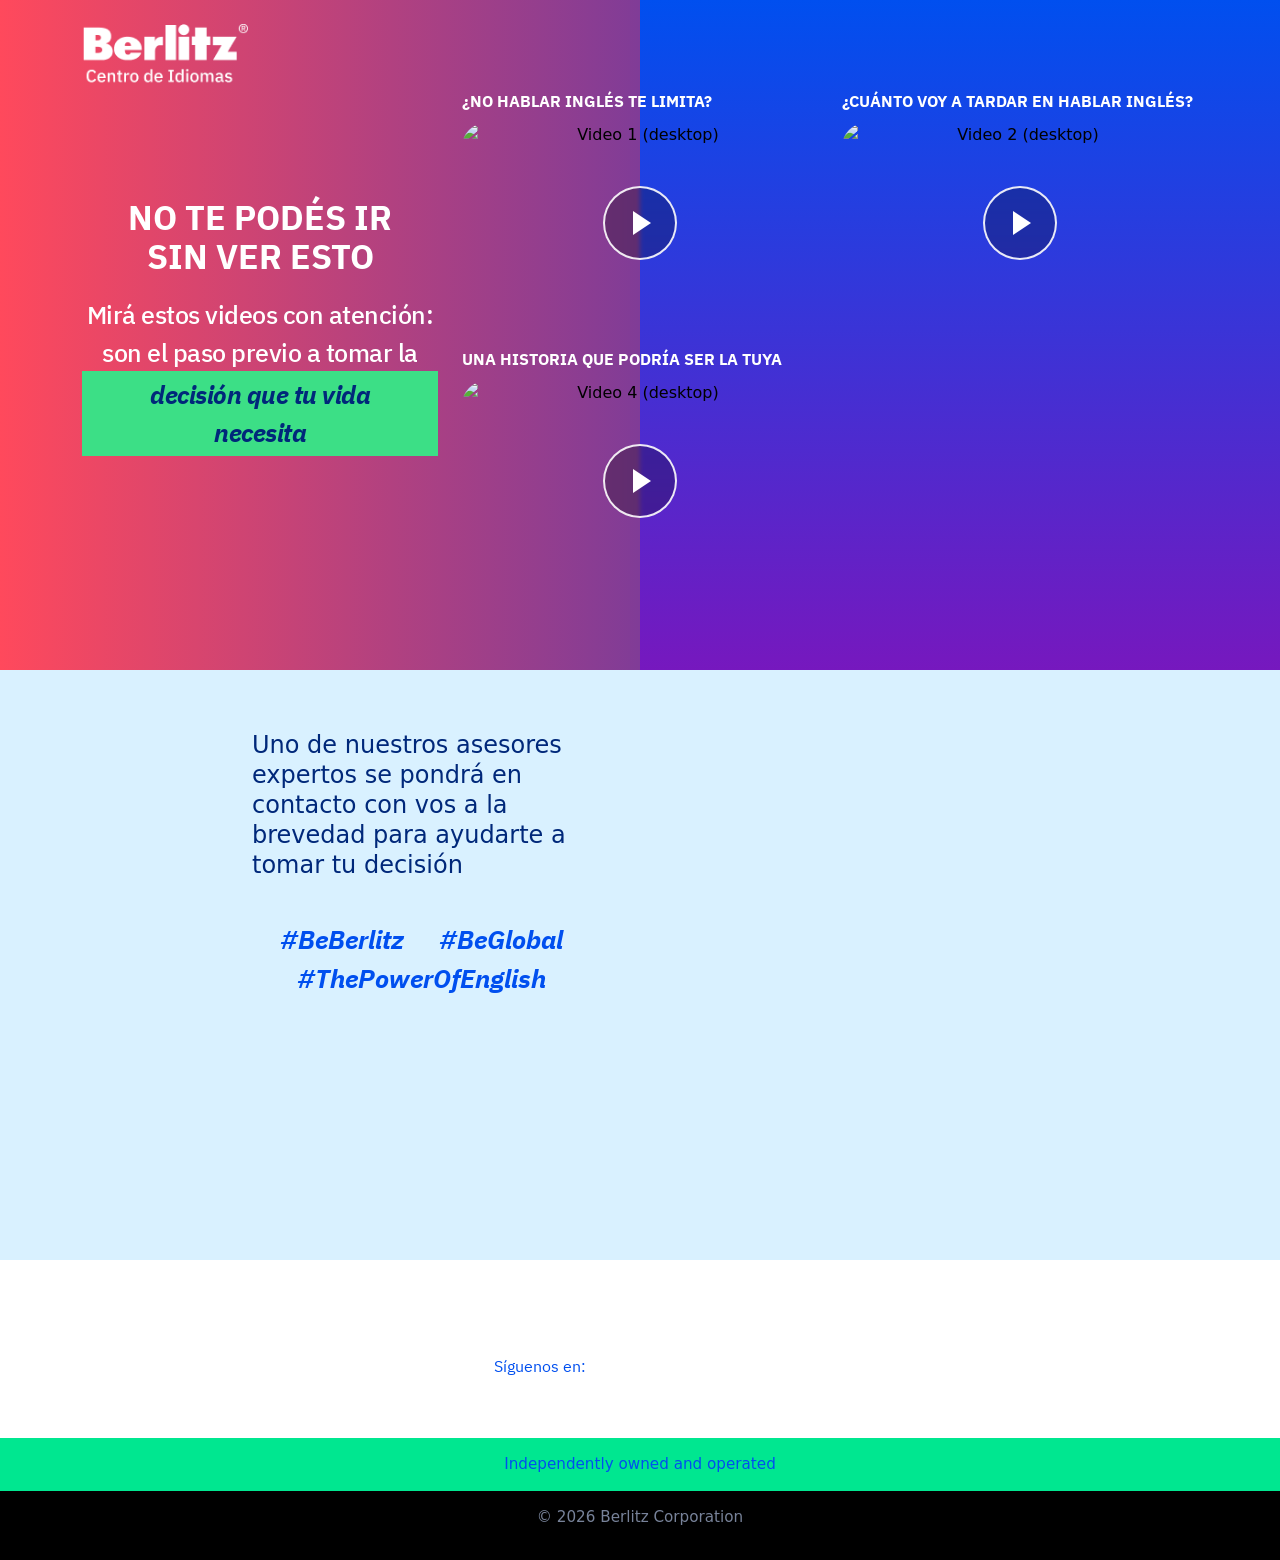
==== index.html @ 874c5ebd "Add files via upload" ====
<!doctype html>
<html lang="es">



<head>
    <meta charset="utf-8">
    <meta name="viewport" content="width=device-width, initial-scale=1">
    <title>Berlitz Uruguay - Gracias por tu interés</title>
    <link rel="icon" type="image/x-icon" href="assets/img/favicon-32x32.png">
    <link href="assets/css/bootstrap.min.css" rel="stylesheet">
    <link rel="stylesheet" href="assets/css/cmln-style.css?v=202601">
    <link rel="stylesheet" href="https://site-assets.fontawesome.com/releases/v6.5.1/css/all.css">

    <!-- slick -->
    <link rel="stylesheet" type="text/css" href="assets/slick/slick.min.css">
    <link rel="stylesheet" type="text/css" href="assets/slick/slick-theme.min.css">


<!-- Google Tag Manager -->
<script>(function(w,d,s,l,i){w[l]=w[l]||[];w[l].push({'gtm.start':
    new Date().getTime(),event:'gtm.js'});var f=d.getElementsByTagName(s)[0],
    j=d.createElement(s),dl=l!='dataLayer'?'&l='+l:'';j.async=true;j.src=
    'https://www.googletagmanager.com/gtm.js?id='+i+dl;f.parentNode.insertBefore(j,f);
    })(window,document,'script','dataLayer','GTM-PGFZW8S');</script>
    <!-- End Google Tag Manager -->



</head>

<body onload="loaded();">

    <!-- Google Tag Manager (noscript) -->
<noscript><iframe src="https://www.googletagmanager.com/ns.html?id=GTM-PGFZW8S"
    height="0" width="0" style="display:none;visibility:hidden"></iframe></noscript>
    <!-- End Google Tag Manager (noscript) -->

    <div class="t_header"></div>

    <!-- loader -->
    <div class="jm-loadingpage ">
        <table border="0">
            <tr>
                <td>
                    <img class="img-fluid" src="assets/img/berlitz-logo.png" loading="lazy">
                </td>
            </tr>
            <tr>
                <td><span class="loader"></span></td>
            </tr>
        </table>
    </div>
    <!-- end loader -->


    <!-- Para bordes redondeados en poligonos -->
    <svg style="visibility: hidden; position: absolute;" width="0" height="0" xmlns="http://www.w3.org/2000/svg"
        version="1.1">
        <defs>
            <filter id="round">
                <feGaussianBlur in="SourceGraphic" stdDeviation="5" result="blur" />
                <feColorMatrix in="blur" mode="matrix" values="1 0 0 0 0  0 1 0 0 0  0 0 1 0 0  0 0 0 19 -9"
                    result="goo" />
                <feComposite in="SourceGraphic" in2="goo" operator="atop" />
            </filter>
        </defs>
    </svg>



    <!-- header -->
    <div id="header_page" class="container-fluid header">
        <div class="container mt-4">
            <div class="row">
                <div class="col-4 col-md-2 logo">
                    <picture>
                        <!-- <source srcset="assets/img/logo.webp" type="image/webp"> -->
                        <source srcset="assets/img/berlitz-logo.png" type="image/png">
                        <img class="img-fluid" data-src="assets/img/berlitz-logo.png" loading="lazy">
                    </picture>
                </div>
                <div class="col-md-5 offset-md-3 call">

                    <!-- <a id="btn-menu-xs-abrir" class="btn-menu d-block d-lg-none"><i class="fa-solid fa-bars"></i>
                        <span>MENU</span>
                    </a> -->
                </div>
            </div>
        </div>
    </div>
    <!-- end header -->


    
    <!--Banner Principal-->
    <div class="seccion_banner">
        <div class="lazo_superior"><img src="https://9068661.fs1.hubspotusercontent-na1.net/hubfs/9068661/assets/img/Pe-grupales-typ-lazo-superior.png" alt=""></div>
        <div class="container">
            <div class="row">

                <div class="col-md-4">
                    <div class="left_side">
                        <div class="icono">
                            <img src="https://9068661.fs1.hubspotusercontent-na1.net/hubfs/9068661/assets/img/Pe-grupales-typ-icono.png" alt="">
                        </div>
                        <h1>
                            No te podés ir <br>
                            sin ver esto
                        </h1>
    
                        <p>

                            Mirá estos videos con atención:
                            son el paso previo a tomar la <span>decisión que tu vida necesita</span>
                        </p>
                    </div>
                </div>
                <div class="col-md-8">
                    <div class="lista_videos">
                        <div class="row g-4">

                            <!-- VIDEO 1 -->
                            <div class="col-md-6">
                                <div class="titulo_videos">¿NO HABLAR INGLÉS TE LIMITA?</div>

                                <div
                                    class="video js-yt-card"
                                    data-video-id-desktop="D8RkOo7_EDQ"
                                    data-video-id-mobile="D8RkOo7_EDQ"
                                >
                                    <!-- Desktop poster -->
                                    <button class="video_poster d-none d-md-block" type="button" aria-label="Play video 1 desktop">
                                        <img src="https://9068661.fs1.hubspotusercontent-na1.net/hubfs/9068661/JEN-01-WIDE.png" alt="Video 1 (desktop)" loading="lazy">
                                        <span class="video_play"></span>
                                    </button>

                                    <!-- Mobile poster -->
                                    <button class="video_poster d-block d-md-none" type="button" aria-label="Play video 1 mobile">
                                        <img src="https://9068661.fs1.hubspotusercontent-na1.net/hubfs/9068661/JEN-01-ST-mob.png" alt="Video 1 (mobile)" loading="lazy">
                                        <span class="video_play"></span>
                                    </button>
                                </div>
                            </div>

                            <!-- VIDEO 2 -->
                            <div class="col-md-6">
                                <div class="titulo_videos">¿CUÁNTO VOY A TARDAR EN HABLAR INGLÉS?</div>

                                <div
                                    class="video js-yt-card"
                                    data-video-id-desktop="YXdGXCyyDfk"
                                    data-video-id-mobile="YXdGXCyyDfk"
                                >
                                    <button class="video_poster d-none d-md-block" type="button" aria-label="Play video 2 desktop">
                                        <img src="https://9068661.fs1.hubspotusercontent-na1.net/hubfs/9068661/JEN-02-WIDE.png" alt="Video 2 (desktop)" loading="lazy">
                                        <span class="video_play"></span>
                                    </button>

                                    <button class="video_poster d-block d-md-none" type="button" aria-label="Play video 2 mobile">
                                        <img src="https://9068661.fs1.hubspotusercontent-na1.net/hubfs/9068661/JEN-02-ST-mob.png" alt="Video 2 (mobile)" loading="lazy">
                                        <span class="video_play"></span>
                                    </button>
                                </div>
                            </div>

                            <!-- VIDEO 3 -->
                           <!--  <div class="col-md-6">
                                <div class="titulo_videos">LOS NÚMEROS DE ÉXITO DE BERLITZ</div>

                                <div
                                    class="video js-yt-card"
                                    data-video-id-desktop="EB3y6hmTVUs"
                                    data-video-id-mobile="EB3y6hmTVUs"
                                >
                                    <button class="video_poster d-none d-md-block" type="button" aria-label="Play video 3 desktop">
                                        <img src="https://9068661.fs1.hubspotusercontent-na1.net/hubfs/9068661/JEN-03-WIDE.png" alt="Video 3 (desktop)" loading="lazy">
                                        <span class="video_play"></span>
                                    </button>

                                    <button class="video_poster d-block d-md-none" type="button" aria-label="Play video 3 mobile">
                                        <img src="https://9068661.fs1.hubspotusercontent-na1.net/hubfs/9068661/JEN-03-ST-mob.png" alt="Video 3 (mobile)" loading="lazy">
                                        <span class="video_play"></span>
                                    </button>
                                </div>
                            </div> -->

                            <!-- VIDEO 4 -->
                            <div class="col-md-6">
                                <div class="titulo_videos">UNA HISTORIA QUE PODRÍA SER LA TUYA</div>

                                <div
                                    class="video js-yt-card"
                                    data-video-id-desktop="snXgb_Tf114"
                                    data-video-id-mobile="snXgb_Tf114"
                                >
                                    <button class="video_poster d-none d-md-block" type="button" aria-label="Play video 4 desktop">
                                        <img src="https://9068661.fs1.hubspotusercontent-na1.net/hubfs/9068661/JEN-04-WIDE.png" alt="Video 4 (desktop)" loading="lazy">
                                        <span class="video_play"></span>
                                    </button>

                                    <button class="video_poster d-block d-md-none" type="button" aria-label="Play video 4 mobile">
                                        <img src="https://9068661.fs1.hubspotusercontent-na1.net/hubfs/9068661/JEN-04-ST-mob.png" alt="Video 4 (mobile)" loading="lazy">
                                        <span class="video_play"></span>
                                    </button>
                                </div>
                            </div>

                        </div>
                    </div>

                </div>
            </div>
        </div>
    </div>
    <!--Fin Principal-->



    <div class="seccion_beberlitz">
        <div class="lazo_left">
            <img src="https://9068661.fs1.hubspotusercontent-na1.net/hubfs/9068661/assets/img/Pe-grupales-typ-lazo-left.png" alt="">
        </div>
        <div class="lazo_right">
            <img src="https://9068661.fs1.hubspotusercontent-na1.net/hubfs/9068661/assets/img/Pe-grupales-typ-lazo-right.png" alt="">
        </div>
        <div class="container">
            <div class="row">
                <div class="col-6">
                    <div class="left_side">
                        <p>
                            Uno de nuestros asesores expertos se pondrá en contacto con vos a la brevedad para ayudarte a tomar tu decisión
                        </p>
        
                        <div class="hashtags">
                            <span>
                                #BeBerlitz 
                            </span>
        
                            <span>
                                #BeGlobal
                            </span>

                            <span>
                                #ThePowerOfEnglish
                            </span>
                        </div>
        
                        
                    </div>

                </div>
                <div class="col-6">
                    <div class="persona">
                        <img src="https://9068661.fs1.hubspotusercontent-na1.net/hubfs/9068661/assets/img/Pe-grupales-typ-persona.png" alt="">
                    </div>
                </div>

                <div class="col-md-6">
                    <div class="btn">
                        <a href="https://www.berlitz.com/es-uy">
                        <img src="https://9068661.fs1.hubspotusercontent-na1.net/hubfs/9068661/assets/img/btn-visita-web.png" alt="">
                        </a>
                    </div>
                </div>
            </div>
        </div>
    </div>





    


    <!-- REDES -->
    <div class="container redes">
        <div class="row">
            <div class="col-12">
                <div class="d-block">
                    <ul>
                        <li class="d-inline d-sm-none">Síguenos en:</li>
                    </ul>
                </div>
                <ul>
                    <li class="siguenos d-none d-sm-inline">Síguenos en:</li>
                    <li><a href="https://www.facebook.com/berlitzuruguay" target="_blank"><i class="fa-brands fa-facebook c-cmln"></i></a></li>
                    <li><a href="https://www.instagram.com/berlitzuruguay" target="_blank"><i class="fa-brands fa-instagram c-cmln"></i></a></li>
                    <li><a href="https://www.tiktok.com/@berlitz.idiomas" target="_blank"><i class="fa-brands fa-tiktok c-cmln"></i></a></li>
                    <li><a href="https://www.youtube.com/@berlitzuruguay" target="_blank"><i class="fa-brands fa-youtube c-cmln"></i></a></li>
                    <li><a href="https://www.linkedin.com/company/berlitz-uruguay" target="_blank"><i class="fa-brands fa-linkedin c-cmln"></i></a></li>
                </ul>
            </div>
        </div>
    </div>
    <!-- END REDES -->



<!--end footer -->
    <div class="container-fluid footer2 mt-4">
        <div class="container text-center">
            <p>Independently owned and operated</p>
        </div>
    </div>

    <div class="container-fluid footer">
        <div class="container text-center">
            <p>© 2026 Berlitz Corporation</p>
        </div>
    </div>
    <!--end footer -->





    <!-- wsp -->
    <div id="btn_nosotros" class="c-wsp2 btn_contacto d-none">
        <i class="fa-regular fa-message-captions"></i>
    </div>

    <!-- <a href="https://api.whatsapp.com/send?phone=51936636289&text=Estoy%20interesado%20en%20el%20proyecto%20de%20Brasil"
        target="_blank" class="c-wsp pulse">
        <i class="fa-brands fa-whatsapp"></i>
    </a> -->


    <a href="javascript:click_section('t_header')" class="c-subir"><i class="fa fa-angle-up"></i></a>


    <!-- <div class="c-wsp pulse" data-bs-toggle="modal" data-bs-target="#mdl_wsp">
        <i class="fa-brands fa-whatsapp"></i>
    </div> -->


    <script src="https://cdn.jsdelivr.net/npm/bootstrap@5.2.2/dist/js/bootstrap.bundle.min.js"
        integrity="sha384-OERcA2EqjJCMA+/3y+gxIOqMEjwtxJY7qPCqsdltbNJuaOe923+mo//f6V8Qbsw3"
        crossorigin="anonymous"></script>

    <script src="assets/js/jquery.min.js" type="text/javascript" charset="utf-8"></script>
    <!-- <script src="https://code.jquery.com/jquery-3.6.4.min.js"></script> -->

    <!-- Slick-->
    <!-- <script src="js/jquery.min.js" type="text/javascript" charset="utf-8"></script> -->
    <script src="assets/slick/slick.js" type="text/javascript" charset="utf-8"></script>


    <script src="assets/js/propper.min.js"></script>
    <!-- <script src="assets/js/bootstrap.min.js"></script> -->
    <!--to view items on reach-->
    <script src="assets/js/jquery.appear.min.js"></script>
    <!--Owl Slider-->
    <script src="assets/js/owl.carousel.min.js"></script>
    <!--number counters-->
    <!-- <script src="assets/js/jquery-countTo.min.js"></script> -->
    <!--Parallax Background-->
    <script src="assets/js/parallaxie.min.js"></script>
    <!--Cubefolio Gallery-->
    <script src="assets/js/jquery.cubeportfolio.min.js"></script>
    <!--Fancybox js-->
    <script src="assets/js/jquery.fancybox.min.js"></script>
    <!--tooltip js-->
    <script src="assets/js/tooltipster.min.js"></script>
    <!--wow js-->
    <!-- <script src="assets/js/wow.min.js"></script> -->

    
    <!--custom functions and script-->
    <script src="assets/js/functions.js"></script>
    <script src="assets/js/cmln.js?v=202601"></script>


    <script src="assets/js/cmln_2.js"></script>
    <script src="assets/js/video-responsive.js"></script>


   

</body>

</html>
---- assets/css/cmln-style.css ----
@charset "UTF-8";
/*requeridas*/
@font-face {
  font-family: 'FontAwesome';
  src: url(../fonts/fontawesome-webfont.woff2);
  font-display: swap; }
/*Adicionales*/
@font-face {
  font-family: 'LATO-REGULAR';
  src: url(../fonts/LATO-REGULAR.TTF);
  font-display: swap; }
@font-face {
  font-family: 'OpenSans-Regular';
  src: url(../fonts/OpenSans-Regular.ttf); }
@font-face {
  font-family: 'OpenSans-Semibold';
  src: url(../fonts/OpenSans-Semibold.ttf); }
@font-face {
  font-family: 'OpenSans-Light';
  src: url(../fonts/OpenSans-Light.ttf); }
@font-face {
  font-family: 'OpenSans-Bold';
  src: url(../fonts/OpenSans-Bold.ttf); }
@font-face {
  font-family: 'IBMPlexSans-Medium';
  src: url(../fonts/IBMPlexSans-Medium.ttf); }
@font-face {
  font-family: 'IBMPlexSans-BoldItalic';
  src: url(../fonts/IBMPlexSans-BoldItalic.ttf); }
@font-face {
  font-family: 'IBMPlexSans-Regular';
  src: url(../fonts/IBMPlexSans-Regular.ttf); }
@font-face {
  font-family: 'IBMPlexSans-Bold';
  src: url(../fonts/IBMPlexSans-Bold.ttf); }
@font-face {
  font-family: 'IBMPlexSans-MediumItalic';
  src: url(../fonts/IBMPlexSans-MediumItalic.ttf); }
@font-face {
  font-family: 'IBMPlexSans-SemiBold';
  src: url(../fonts/IBMPlexSans-SemiBold.ttf); }
@font-face {
  font-family: 'IBMPlexSans-SemiBoldItalic';
  src: url(../fonts/IBMPlexSans-SemiBoldItalic.ttf); }
@font-face {
  font-family: 'IBMPlexSans-Light';
  src: url(../fonts/IBMPlexSans-Light.ttf); }
/*COLORES*/
/*LOADER*/
.jm-loadingpage {
  position: fixed;
  left: 0px;
  top: 0px;
  width: 100%;
  height: 100%;
  z-index: 999999999;
  background-color: #004FEF;
  display: flex;
  justify-content: center;
  align-items: center;
  padding-left: 50px;
  padding-right: 50px; }
  .jm-loadingpage table {
    text-align: center; }

.loader {
  width: 16px;
  height: 16px;
  border-radius: 50%;
  display: block !important;
  margin: 15px auto;
  position: relative;
  background: #FFF;
  box-shadow: -24px 0 #FFF, 24px 0 #FFF;
  box-sizing: border-box;
  animation: shadowPulse 2s linear infinite; }

@keyframes shadowPulse {
  33% {
    background: #FFF;
    box-shadow: -24px 0 #004FEF, 24px 0 #FFF; }
  66% {
    background: #004FEF;
    box-shadow: -24px 0 #FFF, 24px 0 #FFF; }
  100% {
    background: #FFF;
    box-shadow: -24px 0 #FFF, 24px 0 #004FEF; } }
/*Fuentes principales*/
p {
  color: #778299;
  font-size: .95rem; }
  p span {
    font-family: 'IBMPlexSans-SemiBoldItalic'; }

/*SLICK*/
.slick-next:before,
.slick-prev:before {
  color: #004FEF !important; }

/*REGRESAR ARRIBA*/
.back-top {
  position: fixed;
  bottom: 30px;
  right: 30px;
  width: 40px;
  height: 40px;
  background-color: #004FEF;
  display: flex;
  justify-content: center;
  align-items: center;
  text-decoration: none;
  border-radius: 50%;
  color: #000;
  transition: 0.3s;
  scale: 0;
  -webkit-box-shadow: 0px 0px 8px 0px rgba(0, 0, 0, 0.32);
  -moz-box-shadow: 0px 0px 8px 0px rgba(0, 0, 0, 0.32);
  box-shadow: 0px 0px 8px 0px rgba(0, 0, 0, 0.32); }
  .back-top.back-top-visible {
    scale: 1; }
  .back-top:hover {
    color: #FFF; }
  .back-top.force-active-off {
    scale: 0 !important; }

/*BLOCK SOCIAL*/
.block-social {
  background-color: #00E790;
  position: fixed;
  padding: 10px 20px 15px;
  bottom: 180px;
  border-radius: 7px 0px 0px 7px;
  right: -200px;
  transition: 0.3s;
  text-align: center; }
  .block-social ul {
    display: inline-flex;
    list-style: none;
    padding-left: 10px;
    margin-bottom: 0; }
    .block-social ul li {
      margin-right: 10px; }
  .block-social p {
    margin-bottom: 5px;
    font-size: .9rem; }
  .block-social.c-visible {
    right: 0px; }
  .block-social.force-active-off {
    right: -200px !important; }

/*WSP*/
.c-wsp {
  position: fixed;
  bottom: 20px;
  right: 20px;
  width: 40px;
  height: 40px;
  background-color: #00D900;
  display: flex;
  justify-content: center;
  align-items: center;
  text-decoration: none;
  border-radius: 50%;
  color: #000;
  transition: 0.3s;
  font-size: 1.5rem;
  -webkit-box-shadow: 0px 0px 8px 0px rgba(0, 0, 0, 0.32);
  -moz-box-shadow: 0px 0px 8px 0px rgba(0, 0, 0, 0.32);
  box-shadow: 0px 0px 8px 0px rgba(0, 0, 0, 0.32);
  scale: 0;
  scale: 0 !important; }
  .c-wsp.c-visible {
    scale: 1; }
  .c-wsp:hover {
    cursor: pointer; }
  .c-wsp.force-active-off {
    scale: 0 !important; }

.c-wsp2 {
  position: fixed;
  bottom: 80px;
  right: 20px;
  width: 40px;
  height: 40px;
  background-color: #004FEF;
  display: flex;
  justify-content: center;
  align-items: center;
  text-decoration: none;
  border-radius: 50%;
  color: #fff;
  transition: 0.3s;
  font-size: 1.5rem;
  -webkit-box-shadow: 0px 0px 8px 0px rgba(0, 0, 0, 0.32);
  -moz-box-shadow: 0px 0px 8px 0px rgba(0, 0, 0, 0.32);
  box-shadow: 0px 0px 8px 0px rgba(0, 0, 0, 0.32);
  scale: 1;
  width: 55px;
  height: 55px;
  scale: 0 !important; }
  .c-wsp2.c-visible {
    scale: 1; }
  .c-wsp2:hover {
    cursor: pointer; }
  .c-wsp2.force-active-off {
    scale: 0 !important; }

.c-wsp-container {
  position: fixed;
  bottom: -550px;
  right: 30px;
  width: 300px;
  -webkit-box-shadow: 0px 0px 5px 0px rgba(0, 0, 0, 0.3);
  -moz-box-shadow: 0px 0px 5px 0px rgba(0, 0, 0, 0.3);
  box-shadow: 0px 0px 5px 0px rgba(0, 0, 0, 0.3);
  z-index: 999999;
  transition: 0.5s; }
  .c-wsp-container.active {
    bottom: 0px; }
  .c-wsp-container .c-head {
    background-color: #075E54;
    padding: 10px 25px;
    border-radius: 5px 5px 0px 0px; }
    .c-wsp-container .c-head .close {
      position: absolute;
      right: 8px;
      width: 25px;
      height: 25;
      color: #FFF;
      cursor: pointer;
      margin-top: -25px; }
  .c-wsp-container .c-body {
    background-color: #FFF;
    padding: 25px 25px 5px 25px; }
    .c-wsp-container .c-body h3 {
      color: #515151;
      font-size: 1.1rem;
      font-family: 'Poppins-Medium'; }
    .c-wsp-container .c-body p {
      color: #515151;
      font-size: .8rem; }
    .c-wsp-container .c-body label {
      font-family: 'Poppins-Medium';
      color: #515151;
      font-size: .8rem;
      margin-bottom: 0; }
    .c-wsp-container .c-body .form-control,
    .c-wsp-container .c-body .form-select {
      padding-left: 0px;
      font-size: .8rem;
      border: 0px;
      border-radius: 0px;
      border-bottom: 1px solid #DFDFDF;
      transition: 0.3s; }
      .c-wsp-container .c-body .form-control:focus,
      .c-wsp-container .c-body .form-select:focus {
        outline: none !important;
        outline-width: 0 !important;
        box-shadow: none;
        -moz-box-shadow: none;
        -webkit-box-shadow: none;
        border-bottom: 1px solid #53D6BD !important; }
    .c-wsp-container .c-body .btn.submit {
      display: block;
      width: 100%;
      background-color: #4CCA5A;
      border: 0px;
      font-family: 'Poppins-Medium'; }

.back-top {
  display: none; }

/*END WSP*/
/*LOADING*/
.lds-ring {
  display: inline-block;
  position: relative;
  width: 25px;
  height: 25px; }

.lds-ring div {
  box-sizing: border-box;
  display: block;
  position: absolute;
  width: 25px;
  height: 25px;
  margin: 3px;
  border: 3px solid #fff;
  border-radius: 50%;
  animation: lds-ring 1.2s cubic-bezier(0.5, 0, 0.5, 1) infinite;
  border-color: #fff transparent transparent transparent; }

.lds-ring div:nth-child(1) {
  animation-delay: -0.45s; }

.lds-ring div:nth-child(2) {
  animation-delay: -0.3s; }

.lds-ring div:nth-child(3) {
  animation-delay: -0.15s; }

@keyframes lds-ring {
  0% {
    transform: rotate(0deg); }
  100% {
    transform: rotate(360deg); } }
/* BTN FIXED*/
.btn-fixed-call {
  position: fixed;
  bottom: 20px;
  right: 0px;
  z-index: 999; }
  .btn-fixed-call a {
    background: #FFF;
    display: block;
    padding: 5px;
    border-radius: 50px 0px 0px 50px;
    -webkit-box-shadow: -4px 6px 8px -4px rgba(0, 0, 0, 0.61);
    -moz-box-shadow: -4px 6px 8px -4px rgba(0, 0, 0, 0.61);
    box-shadow: -4px 6px 8px -4px rgba(0, 0, 0, 0.61);
    text-decoration: none;
    display: flex;
    transition: 0.3s; }
    .btn-fixed-call a .img {
      float: left;
      position: relative;
      width: 50px;
      height: 48px; }
      .btn-fixed-call a .img img {
        max-width: 25px; }
      .btn-fixed-call a .img .off {
        position: absolute;
        border: 2px solid #004FEF;
        padding: 2px;
        border-radius: 50%;
        transition: 0.3s;
        animation: c_keyframe__btn_fixed_2 2s;
        -webkit-animation: c_keyframe__btn_fixed_2 2s;
        -moz-animation: c_keyframe__btn_fixed_2 2s;
        animation-iteration-count: infinite;
        -webkit-animation-iteration-count: infinite;
        -moz-animation-iteration-count: infinite; }
        .btn-fixed-call a .img .off .cont-off {
          width: 40px;
          height: 40px;
          background-color: #004FEF;
          border-radius: 50%;
          display: flex;
          justify-content: center;
          align-items: center; }
      .btn-fixed-call a .img .on {
        position: absolute;
        border: 2px solid #fff;
        padding: 2px;
        border-radius: 50%;
        transition: 0.3s;
        opacity: 0;
        animation: c_keyframe__btn_fixed 2s;
        -webkit-animation: c_keyframe__btn_fixed 2s;
        -moz-animation: c_keyframe__btn_fixed 2s;
        animation-iteration-count: infinite;
        -webkit-animation-iteration-count: infinite;
        -moz-animation-iteration-count: infinite; }
        .btn-fixed-call a .img .on .cont-on {
          width: 40px;
          height: 40px;
          background-color: #fff;
          border-radius: 50%;
          display: flex;
          justify-content: center;
          align-items: center; }
    .btn-fixed-call a .txt {
      float: left;
      padding: 4px 7px;
      line-height: 20px;
      color: #004FEF;
      font-family: 'IBMPlexSans-SemiBold';
      font-size: .9rem; }
      .btn-fixed-call a .txt span {
        font-family: 'IBMPlexSans-BoldItalic';
        display: block;
        font-size: 1.2rem;
        margin-top: -2px; }
  .btn-fixed-call:hover a, .btn-fixed-call.active a {
    background-color: #FF495C; }
    .btn-fixed-call:hover a .txt, .btn-fixed-call.active a .txt {
      color: #FFF; }
    .btn-fixed-call:hover a .img .off, .btn-fixed-call.active a .img .off {
      opacity: 0; }
    .btn-fixed-call:hover a .img .on, .btn-fixed-call.active a .img .on {
      opacity: 1; }

@keyframes c_keyframe__btn_fixed {
  0% {
    border: 2px solid #FF495C; }
  5% {
    border: 2px solid #00E790; }
  10% {
    border: 2px solid #FF495C; }
  15% {
    border: 2px solid #00E790; }
  20% {
    border: 2px solid #FF495C; }
  100% {
    border: 2px solid #FF495C; } }
@keyframes c_keyframe__btn_fixed_2 {
  0% {
    border: 2px solid #004FEF; }
  5% {
    border: 2px solid #00E790; }
  10% {
    border: 2px solid #004FEF; }
  15% {
    border: 2px solid #00E790; }
  20% {
    border: 2px solid #004FEF; }
  100% {
    border: 2px solid #004FEF; } }
@keyframes c_keyframe__btn_fixed_txt {
  0% {
    color: #004FEF; }
  50% {
    color: #00E790; }
  100% {
    color: #004FEF; } }
@keyframes c_keyframe_xs {
  0% {
    background-color: #643BA3; }
  90% {
    background-color: #643BA3; }
  100% {
    background-color: #FF495C; } }
.c-subir {
  position: fixed;
  bottom: 90px;
  right: 25px;
  z-index: 9999;
  width: 40px;
  height: 40px;
  background-color: #FFF;
  border-radius: 50%;
  display: flex;
  justify-content: center;
  align-items: center;
  text-decoration: none;
  color: #004FEF;
  -webkit-box-shadow: -4px 6px 8px -4px rgba(0, 0, 0, 0.61);
  -moz-box-shadow: -4px 6px 8px -4px rgba(0, 0, 0, 0.61);
  box-shadow: -4px 6px 8px -4px rgba(0, 0, 0, 0.61);
  border: 1px solid #88AFFF;
  scale: 0;
  transition: 0.3s; }
  .c-subir.active {
    scale: 1; }

.c-msj {
  position: fixed;
  bottom: 35px;
  right: 25px;
  z-index: 9998;
  width: 40px;
  height: 40px;
  background-color: #004FEF;
  border-radius: 50%;
  display: flex;
  justify-content: center;
  align-items: center;
  text-decoration: none;
  color: #004FEF;
  border: 1px solid #004FEF;
  scale: 0;
  transition: 0.3s;
  color: #FFF;
  animation: pulse_ani 2s infinite;
  border: 1px solid #1D66F9; }
  .c-msj.active {
    scale: 1; }
  .c-msj:hover {
    background-color: #00E790;
    color: #000;
    border: 1px solid #00E790; }

/* Extra small devices (phones, 600px and down) */
@media only screen and (max-width: 600px) {
  .c-subir {
    bottom: 70px;
    right: 10px; }

  .c-wsp {
    width: 55px;
    height: 55px; }

  .c-wsp2,
  .c-wsp {
    scale: 1 !important; }

  body {
    margin-bottom: 40px; }

  .btn-fixed-call {
    width: 100%;
    bottom: 0px;
    -webkit-box-shadow: -1px -1px 10px 0px rgba(0, 0, 0, 0.48);
    -moz-box-shadow: -1px -1px 10px 0px rgba(0, 0, 0, 0.48);
    box-shadow: -1px -1px 10px 0px rgba(0, 0, 0, 0.48);
    text-transform: uppercase; }
    .btn-fixed-call .img {
      display: none; }
    .btn-fixed-call .txt {
      width: 100%;
      font-size: .9rem !important;
      padding-left: 0px !important;
      padding-right: 3px !important;
      text-align: center; }
      .btn-fixed-call .txt span {
        font-size: .9rem !important;
        display: contents !important;
        font-family: 'IBMPlexSans-SemiBold' !important; }
    .btn-fixed-call a {
      padding: 10px 10px 15px 10px;
      border-radius: 0px; }
    .btn-fixed-call a {
      background-color: #FFF !important; }
      .btn-fixed-call a .txt {
        background-color: #FF495C !important;
        border-radius: 50px;
        padding-top: 10px;
        padding-bottom: 10px; }
        .btn-fixed-call a .txt picture {
          background-color: #FFF;
          padding: 5px;
          border-radius: 50%;
          float: right;
          margin-right: 10px;
          position: absolute;
          right: 7px;
          margin-top: -6px; }
          .btn-fixed-call a .txt picture img {
            width: 20px;
            height: 20px; } }
/* Small devices (portrait tablets and large phones, 600px and up) */
/* Medium devices (landscape tablets, 768px and up) */
/* Large devices (laptops/desktops, 992px and up) */
/* Extra large devices (large laptops and desktops, 1200px and up) */
.titulo-1 {
  font-family: 'IBMPlexSans-SemiBold';
  color: #004FEF; }
  .titulo-1 span {
    font-family: 'IBMPlexSans-SemiBoldItalic'; }

.subtitulo-1 {
  font-family: 'IBMPlexSans-Regular';
  color: #000;
  font-size: 1.2rem; }

.titulo-2 {
  font-family: 'TTFirsNeue-Regular';
  font-size: 2rem !important;
  margin-bottom: 20px;
  color: #fff; }
  .titulo-2 span {
    color: #004FEF; }
  .titulo-2 sup {
    font-size: .9rem; }

.btn-1 {
  text-decoration: none;
  background-color: #FF495C;
  color: #FFF;
  font-family: 'IBMPlexSans-Regular';
  text-transform: uppercase;
  font-size: 1rem;
  transition: 0.3s !important;
  padding: 13px 17px;
  -webkit-box-shadow: 2px 4px 8px -4px rgba(0, 0, 0, 0.48);
  -moz-box-shadow: 2px 4px 8px -4px rgba(0, 0, 0, 0.48);
  box-shadow: 2px 4px 8px -4px rgba(0, 0, 0, 0.48);
  border-radius: 7px; }
  .btn-1 span {
    font-family: 'IBMPlexSans-Bold'; }
  .btn-1:hover {
    background-color: #FFB900; }

.c-container {
  padding-top: 50px;
  padding-bottom: 50px; }

.c-padding {
  padding: 20px; }

/* Extra small devices (phones, 600px and down) */
@media only screen and (max-width: 600px) {
  .c-container {
    padding-left: 20px;
    padding-right: 20px; } }
/* Small devices (portrait tablets and large phones, 600px and up) */
/* Medium devices (landscape tablets, 768px and up) */
/* Large devices (laptops/desktops, 992px and up) */
/* Extra large devices (large laptops and desktops, 1200px and up) */
.header {
  position: absolute;
  z-index: 9999;
  top: 0;
  transition: 0.4s; }
  .header .logo img {
    transition: 0.3s; }
  .header .call {
    text-align: right; }
    .header .call .btn {
      font-family: 'LATO-REGULAR';
      background-color: #004FEF;
      color: #FFF;
      border-radius: 0px;
      display: inline-block;
      padding-left: 35px;
      padding-right: 35px; }
      .header .call .btn.btn2 {
        background-color: #00D900; }
    .header .call .btn-menu {
      font-size: 1.3rem;
      display: none;
      position: absolute;
      right: 20px;
      top: 20px;
      width: 30px;
      height: 30px;
      text-decoration: none;
      color: #FFF;
      border-radius: 50%;
      background-color: #004FEF;
      justify-content: center;
      align-items: center;
      z-index: 9999999;
      display: block;
      text-align: center; }
      .header .call .btn-menu span {
        font-size: .7rem;
        display: grid;
        margin-top: -5px; }
  .header .c-container {
    padding-top: 15px;
    padding-bottom: 15px; }

.menu-xs {
  background-color: #fff;
  border-top-left-radius: 14px;
  width: 100%;
  max-width: 345px;
  position: fixed;
  top: 0;
  right: -100%;
  height: 100%;
  transition: .3s;
  overflow-y: auto;
  z-index: 9999;
  padding: 30px; }
  .menu-xs.active {
    right: 0;
    -webkit-box-shadow: -2px 4px 21px -1px rgba(0, 0, 0, 0.67);
    -moz-box-shadow: -2px 4px 21px -1px rgba(0, 0, 0, 0.67);
    box-shadow: -2px 4px 21px -1px rgba(0, 0, 0, 0.67); }
  .menu-xs .cerrar {
    text-align: right; }
    .menu-xs .cerrar .fa-cmln {
      font-size: 1.5rem; }
  .menu-xs .item {
    padding-top: 15px;
    padding-bottom: 15px;
    border-bottom: solid 2px #eaebf4; }
    .menu-xs .item a {
      margin: 0px;
      text-decoration: none;
      color: #004FEF;
      text-transform: uppercase; }

/* Extra small devices (phones, 600px and down) */
@media only screen and (max-width: 600px) {
  .header {
    position: fixed;
    background-color: #004FEF;
    padding-bottom: 15px; }
    .header .c-container .logo {
      text-align: center; }
      .header .c-container .logo img {
        max-width: 190px; }
    .header .c-container .call .btn {
      display: none; }
    .header .c-container .call .btn-menu {
      display: flex !important;
      color: #000; }
    .header.c-fixed .c-container .logo img {
      max-width: 130px; } }
/* Small devices (portrait tablets and large phones, 600px and up) */
/* Medium devices (landscape tablets, 768px and up) */
/* Large devices (laptops/desktops, 992px and up) */
@media only screen and (min-width: 992px) {
  .header .c-container .call .btn::before {
    content: url("../img/logo-sap.png");
    position: absolute;
    width: 5px;
    height: 5px;
    margin-left: -110px;
    margin-top: -8px; } }
/* Extra large devices (large laptops and desktops, 1200px and up) */
.wrapper {
  max-width: 1000px;
  margin: 0 auto;
  padding: 32px; }

/* a partir de aqui el CSS de las animaciones */
@keyframes anim-fade-in {
  from {
    opacity: 0; }
  to {
    opacity: 1; } }
@keyframes anim-up {
  from {
    opacity: 0;
    transform: translateY(100px); }
  to {
    opacity: 1;
    transform: translateY(0px); } }
@keyframes anim-down {
  from {
    opacity: 0;
    transform: translateY(-100px); }
  to {
    opacity: 1;
    transform: translateY(0px); } }
@keyframes anim-left {
  from {
    opacity: 0;
    transform: translateX(100px); }
  to {
    opacity: 1;
    transform: translateX(0px); } }
@keyframes anim-right {
  from {
    opacity: 0;
    transform: translateX(-100px); }
  to {
    opacity: 1;
    transform: translateX(0px); } }
.anim-up,
.anim-down,
.anim-left,
.anim-right,
.anim-fade-in {
  animation-duration: 0.5s;
  /* la animacion dura X segundos */
  animation-delay: 0.5s;
  /* esperamos X segundos antes de hacer la animacion */
  animation-fill-mode: both;
  /* aplica estilos de la animacion antes y despues de reproducirla */ }

.anim-up {
  animation-name: anim-up; }

.anim-down {
  animation-name: anim-down; }

.anim-left {
  animation-name: anim-left; }

.anim-right {
  animation-name: anim-right; }

.anim-fade-in {
  animation-name: anim-fade-in; }

.anim-pause-2 {
  animation-delay: 2s; }

/* la animacion empieza en 2 seg. */
.anim-pause-3 {
  animation-delay: 3s; }

/* la animacion empieza en 3 seg. */
.anim-pause-4 {
  animation-delay: 4s; }

/* la animacion empieza en 4 seg. */
.anim-pause-5 {
  animation-delay: 5s; }

/* la animacion empieza en 5 seg. */
/* todas las animaciones pausadas */
.paused * {
  animation-play-state: paused; }

/* Extra small devices (phones, 600px and down) */
/* Small devices (portrait tablets and large phones, 600px and up) */
/* Medium devices (landscape tablets, 768px and up) */
/* Large devices (laptops/desktops, 992px and up) */
@media only screen and (min-width: 992px) {
  .fade-in {
    opacity: 0;
    transition: opacity 0.8s ease-in-out; }

  .fade-in.active {
    opacity: 1; }

  /* Efecto de arriba a abajo */
  .fade-in-top {
    opacity: 0;
    transform: translateY(-20px);
    transition: opacity 0.8s ease-in-out, transform 0.8s ease-in-out; }

  .fade-in-top.active {
    opacity: 1;
    transform: translateY(0); }

  /* Efecto de abajo a arriba */
  .fade-in-bottom {
    opacity: 0;
    transform: translateY(20px);
    /* Cambiado a un valor positivo para empezar desde abajo */
    transition: opacity 0.8s ease-in-out, transform 0.8s ease-in-out; }

  .fade-in-bottom.active {
    opacity: 1;
    transform: translateY(0); }

  /* Efecto de izquierda a derecha */
  .fade-in-left {
    opacity: 0;
    transform: translateX(-20px);
    transition: opacity 0.8s ease-in-out, transform 0.8s ease-in-out; }

  .fade-in-left.active {
    opacity: 1;
    transform: translateX(0); }

  /* Efecto de derecha a izquierda */
  .fade-in-right {
    opacity: 0;
    transform: translateX(20px);
    transition: opacity 0.8s ease-in-out, transform 0.8s ease-in-out; }

  .fade-in-right.active {
    opacity: 1;
    transform: translateX(0); } }
/* Extra large devices (large laptops and desktops, 1200px and up) */
.pre-footer {
  padding-top: 70px;
  padding-bottom: 70px;
  background-color: #000;
  background-image: url("../img/typ.jpg");
  background-image: -webkit-image-set(url("../img/typ.webp") 1x);
  background-position: top right;
  background-repeat: no-repeat; }
  .pre-footer .logo img {
    max-width: 70px;
    margin-bottom: 30px; }
  .pre-footer h2 {
    color: #FFF; }
  .pre-footer .items {
    color: #FFF;
    margin-top: 50px; }
    .pre-footer .items .item {
      text-align: center;
      padding-left: 30px;
      padding-right: 30px; }
      .pre-footer .items .item .icono {
        margin-bottom: 15px; }
      .pre-footer .items .item p span {
        font-family: 'OpenSans-Semibold'; }

.footer {
  background-color: #000;
  padding: 15px 25px 15px;
  color: #004FEF; }

.footer2 {
  background-color: #00E790;
  padding: 15px 25px 15px 25px; }
  .footer2 p {
    margin: 0px;
    color: #004FEF; }

.redes {
  margin-top: 70px;
  text-align: center; }
  .redes ul {
    list-style: none;
    display: inline-flex;
    font-family: 'IBMPlexSans-Regular';
    color: #004FEF;
    padding-left: 0px; }
    .redes ul li {
      padding-left: 20px;
      padding-right: 20px;
      margin-bottom: 20px; }
      .redes ul li a {
        margin-top: -5px;
        display: inline-block; }
        .redes ul li a .c-cmln {
          font-size: 2rem; }

/* Extra small devices (phones, 600px and down) */
@media only screen and (max-width: 600px) {
  .pre-footer .items .item {
    margin-top: 25px; }
  .pre-footer .c-container {
    padding-left: 30px;
    padding-right: 30px; }

  .redes ul li {
    padding-left: 7px;
    padding-right: 7px; }
    .redes ul li a .c-cmln {
      font-size: 1.4rem; } }
/* Small devices (portrait tablets and large phones, 600px and up) */
/* Medium devices (landscape tablets, 768px and up) */
/* Large devices (laptops/desktops, 992px and up) */
@media only screen and (min-width: 992px) {
  .pre-footer .items {
    padding-left: 120px;
    padding-right: 120px; } }
/* Extra large devices (large laptops and desktops, 1200px and up) */
.c-menu {
  background-color: #FFF;
  padding-top: 20px;
  padding-bottom: 20px;
  text-align: center;
  z-index: 99;
  -webkit-box-shadow: 3px 4px 12px 0px rgba(0, 0, 0, 0.16);
  -moz-box-shadow: 3px 4px 12px 0px rgba(0, 0, 0, 0.16);
  box-shadow: 3px 4px 12px 0px rgba(0, 0, 0, 0.16); }
  .c-menu ul {
    display: inline-flex;
    list-style: none;
    padding: 0px;
    margin-bottom: 0px; }
    .c-menu ul li {
      margin-right: 11px;
      transition: 0.3s !important; }
      .c-menu ul li a {
        text-decoration: none;
        color: #004FEF;
        text-transform: uppercase;
        font-family: 'IBMPlexSans-Bold';
        font-size: .85rem;
        transition: 0.3s !important;
        border-radius: 10px;
        border: 1px solid #FFF;
        padding: 8px 5px; }
        .c-menu ul li a:hover, .c-menu ul li a.active {
          border-radius: 10px;
          border: 1px solid #FF495C;
          background-color: #FF495C;
          color: #FFF; }
        .c-menu ul li a.azul {
          background-color: #004FEF;
          color: #FFF; }
          .c-menu ul li a.azul:hover, .c-menu ul li a.azul.active {
            border-radius: 10px;
            border: 1px solid #004FEF;
            background-color: #004FEF; }
  .c-menu.c-fixed {
    position: fixed;
    top: 0; }

/* Extra small devices (phones, 600px and down) */
/* Small devices (portrait tablets and large phones, 600px and up) */
/* Medium devices (landscape tablets, 768px and up) */
/* Large devices (laptops/desktops, 992px and up) */
/* Extra large devices (large laptops and desktops, 1200px and up) */
.seccion_banner {
  width: 100%;
  background-color: #fff;
  position: relative; }
  .seccion_banner img {
    width: 100%;
    height: auto;
    display: block;
    border: 0; }
  .seccion_banner * {
    box-sizing: border-box; }
  .seccion_banner div {
    position: relative; }
  .seccion_banner .container {
    height: 670px;
    padding-top: 0; }
    .seccion_banner .container .row {
      height: 100%;
      display: flex;
      align-items: center; }
  .seccion_banner .lazo_superior {
    width: 310px;
    position: absolute;
    left: 10px;
    top: -10px; }
  .seccion_banner:before {
    content: '';
    position: absolute;
    top: 0;
    left: 0;
    width: 50%;
    height: 100%;
    background: #FF495C;
    background: linear-gradient(90deg, #ff495c 0%, #803c97 100%); }
  .seccion_banner:after {
    content: '';
    position: absolute;
    top: 0;
    right: 0;
    width: 50%;
    height: 100%;
    background: #004FEF;
    background: linear-gradient(180deg, #004fef 0%, #7618be 100%); }
  .seccion_banner .left_side {
    z-index: 10;
    display: flex;
    flex-direction: column;
    justify-content: center;
    align-items: center;
    width: 100%;
    height: 100%;
    max-width: 390px; }
    .seccion_banner .left_side .icono {
      width: 140px; }
    .seccion_banner .left_side h1 {
      color: #ffffff;
      font-family: 'IBMPlexSans-Bold';
      text-align: center;
      font-size: 34px;
      margin-bottom: 20px;
      text-transform: uppercase;
      font-weight: bold;
      line-height: 39px; }
    .seccion_banner .left_side p {
      font-family: 'IBMPlexSans-Medium';
      font-size: 25px;
      color: #ffffff;
      text-align: center;
      letter-spacing: -0.5px; }
      .seccion_banner .left_side p span {
        display: inline-block;
        background-color: #3CDF86;
        color: #00287A;
        font-family: 'IBMPlexSans-BoldItalic';
        padding: 5px 20px;
        font-weight: bold; }

@media (max-width: 768px) {
  .seccion_banner {
    background: #FF495C;
    background: linear-gradient(180deg, #ff495c 0%, #803c97 55%, #004fef 100%); }
    .seccion_banner:before {
      display: none; }
    .seccion_banner:after {
      display: none; }
    .seccion_banner .container {
      padding-top: 120px;
      height: auto;
      padding-bottom: 40px; }
    .seccion_banner .left_side {
      max-width: 100%;
      margin-bottom: 60px; }
      .seccion_banner .left_side .icono {
        width: 100px; }
        .seccion_banner .left_side .icono img {
          transform: scaleX(-1); }
      .seccion_banner .left_side h1 {
        font-size: 32px;
        line-height: 34px; }
      .seccion_banner .left_side p {
        font-size: 24px; } }
.seccion_beberlitz {
  width: 100%;
  background-color: #D9F1FF;
  padding-top: 60px;
  position: relative;
  overflow: hidden; }
  .seccion_beberlitz .container {
    max-width: 800px;
    height: 530px; }
  .seccion_beberlitz .lazo_left {
    width: 250px;
    position: absolute;
    top: 50px;
    left: -20px; }
  .seccion_beberlitz .lazo_right {
    width: 250px;
    position: absolute;
    bottom: 100px;
    right: -20px; }
  .seccion_beberlitz img {
    width: 100%;
    height: auto;
    display: block;
    border: 0; }
  .seccion_beberlitz * {
    box-sizing: border-box; }
  .seccion_beberlitz div {
    position: relative; }
  .seccion_beberlitz .left_side {
    width: 100%;
    height: 100%;
    max-width: 340px;
    display: flex;
    flex-direction: column;
    justify-content: center;
    align-items: center; }
    .seccion_beberlitz .left_side p {
      color: #00287A;
      font-size: 24px;
      line-height: 30px;
      margin-bottom: 40px; }
    .seccion_beberlitz .left_side .hashtags {
      width: 100%;
      text-align: center;
      margin-bottom: 40px; }
      .seccion_beberlitz .left_side .hashtags span {
        font-family: 'IBMPlexSans-BoldItalic';
        color: #004FEF;
        font-size: 26px;
        margin: 0 15px; }
  .seccion_beberlitz .persona {
    width: 330px; }
  .seccion_beberlitz .btn {
    width: 239px;
    margin: -150px 0 0 50px;
    display: block; }
    .seccion_beberlitz .btn img {
      transition: transform 0.35s ease, filter 0.35s ease;
      will-change: transform; }
    .seccion_beberlitz .btn:hover img {
      transform: scale(1.1); }

@media (max-width: 768px) {
  .seccion_beberlitz {
    padding-top: 40px; }
    .seccion_beberlitz .container {
      height: auto; }
    .seccion_beberlitz .lazo_left {
      display: none; }
    .seccion_beberlitz .lazo_right {
      bottom: auto;
      top: 323px;
      z-index: 100;
      transform: rotate(26deg); }
    .seccion_beberlitz .left_side p {
      font-size: 18px;
      line-height: 24px; }
    .seccion_beberlitz .left_side .hashtags span {
      font-size: 20px;
      margin: 0 5px; }
    .seccion_beberlitz .persona {
      width: 210px; }
    .seccion_beberlitz .btn {
      margin-top: 0;
      margin: 120px auto 120px; } }
.lista_videos {
  /* TÍTULO DEL VIDEO */
  /* CONTENEDOR DEL VIDEO */
  /* POSTER (BOTÓN) */
  /* ICONO PLAY (SIEMPRE ENCIMA) */
  /* IFRAME */ }
  .lista_videos .titulo_videos {
    margin-bottom: 10px;
    font-family: 'IBMPlexSans-Bold';
    color: #ffffff;
    position: relative;
    z-index: 10; }
  .lista_videos .video {
    position: relative;
    width: 100%;
    border-radius: 24px;
    overflow: hidden;
    cursor: pointer; }
    .lista_videos .video.is-playing {
      aspect-ratio: 16 / 9;
      /* al reproducir, ocultar el play */ }
      .lista_videos .video.is-playing .video_play {
        animation: none;
        opacity: 0; }
    .lista_videos .video:hover .video_play {
      transform: scale(1.08);
      background: rgba(0, 0, 0, 0.75); }
      .lista_videos .video:hover .video_play::before {
        transform: scale(1.05); }
  .lista_videos .video_poster {
    width: 100%;
    border: 0;
    padding: 0;
    background: transparent;
    display: block;
    position: relative;
    cursor: pointer;
    z-index: 1;
    /* Desktop (horizontal) */
    /* Mobile (vertical) */ }
    .lista_videos .video_poster img {
      width: 100%;
      height: auto;
      display: block;
      object-fit: cover;
      position: relative;
      z-index: 1; }
    .lista_videos .video_poster.d-none.d-md-block img {
      aspect-ratio: 16 / 9; }
    .lista_videos .video_poster.d-block.d-md-none img {
      aspect-ratio: 9 / 16; }
  .lista_videos .video_play {
    position: absolute;
    inset: 0;
    margin: auto;
    width: 74px;
    height: 74px;
    border-radius: 999px;
    border: 2px solid rgba(255, 255, 255, 0.9);
    display: grid;
    place-items: center;
    background: rgba(0, 0, 0, 0.25);
    backdrop-filter: blur(2px);
    z-index: 3;
    transition: transform 0.35s ease, background 0.35s ease, opacity 0.35s ease;
    animation: play_pulse 2.8s ease-in-out infinite; }
    .lista_videos .video_play::before {
      content: "";
      width: 0;
      height: 0;
      border-left: 18px solid #fff;
      border-top: 12px solid transparent;
      border-bottom: 12px solid transparent;
      margin-left: 4px;
      transition: transform 0.35s ease; }
  .lista_videos .video_iframe {
    position: absolute;
    inset: 0;
    width: 100%;
    height: 100%;
    border: 0;
    z-index: 2; }

/* 🔁 Animación sutil del play */
@keyframes play_pulse {
  0% {
    transform: scale(1);
    opacity: 1; }
  50% {
    transform: scale(1.03);
    opacity: 0.95; }
  100% {
    transform: scale(1);
    opacity: 1; } }
/* 📱 MOBILE */
@media (max-width: 767.98px) {
  .lista_videos .titulo_videos {
    text-align: center; }
  .lista_videos .video {
    max-width: 300px;
    margin: 0 auto; }
    .lista_videos .video.is-playing {
      aspect-ratio: 9 / 16; } }

/*# sourceMappingURL=cmln-style.css.map */
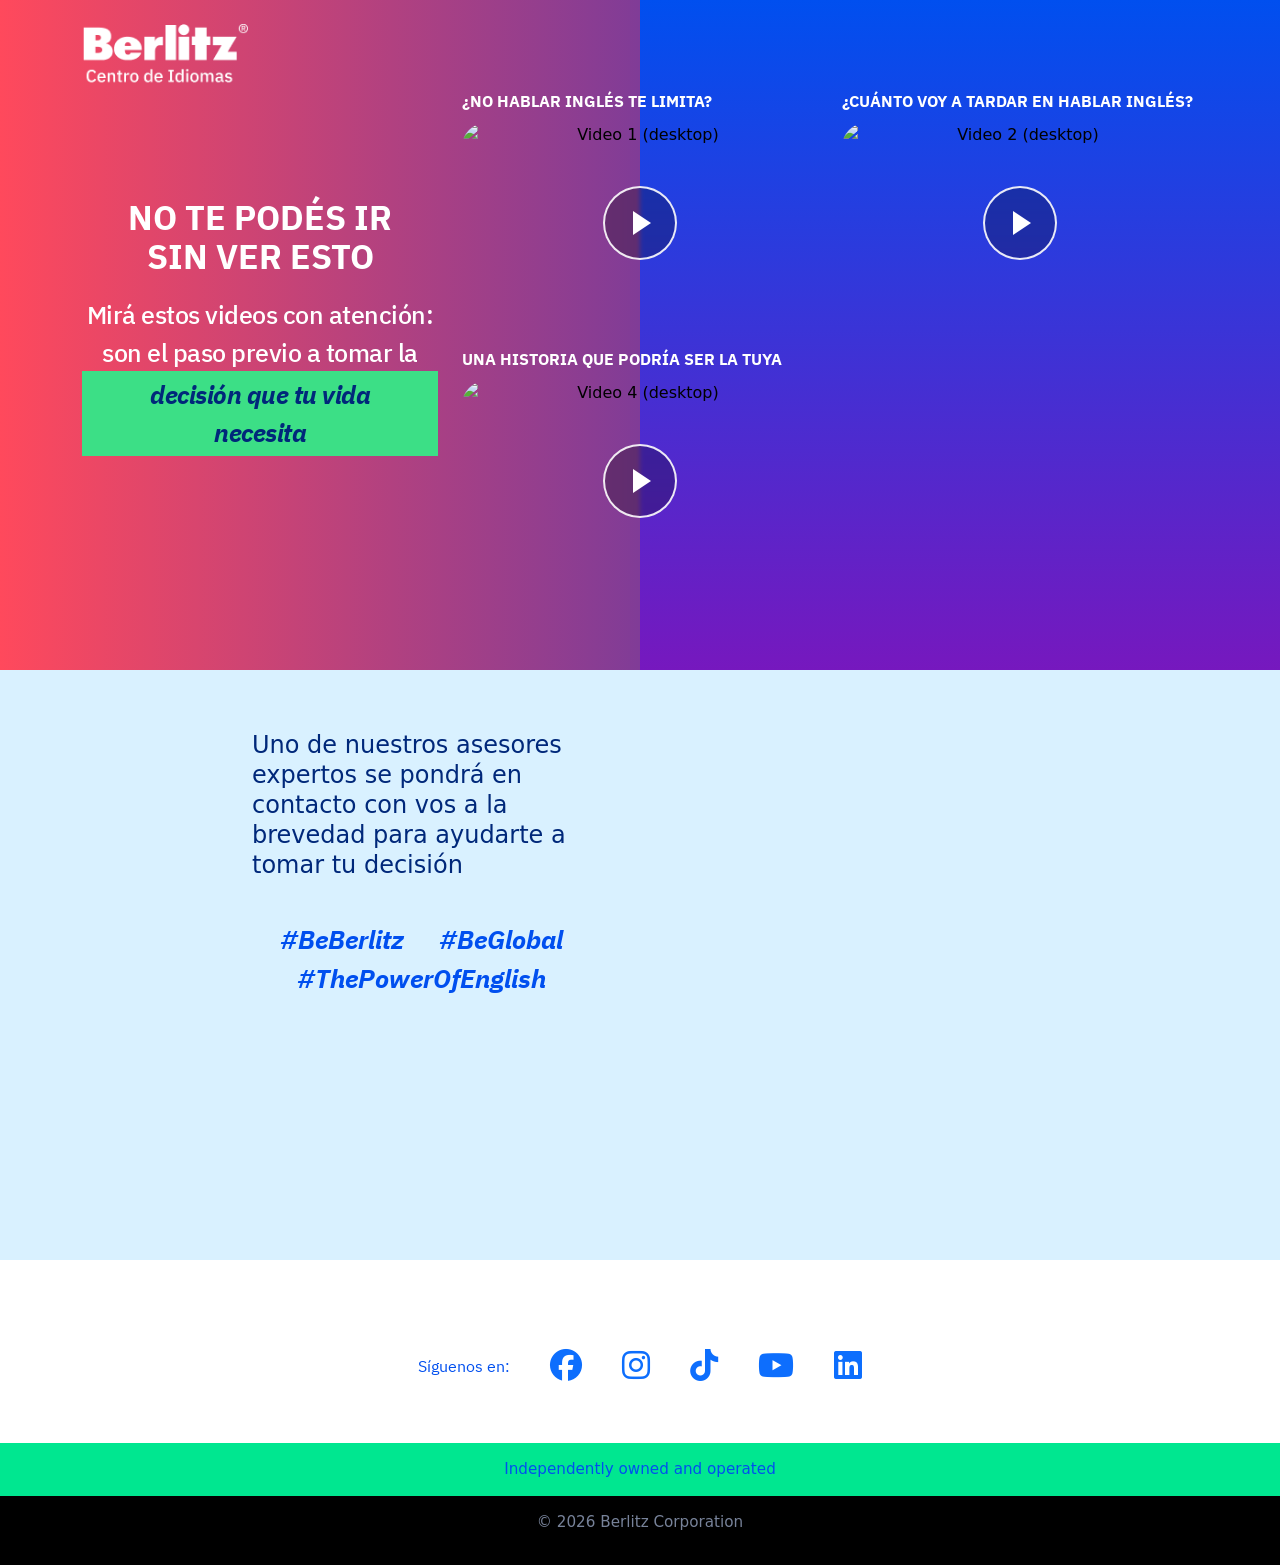
==== commit 3130752a: "CTA" ====
--- a/index.html
+++ b/index.html
@@ -11,6 +11,7 @@
     <link href="assets/css/bootstrap.min.css" rel="stylesheet">
     <link rel="stylesheet" href="assets/css/cmln-style.css?v=202601">
     <link rel="stylesheet" href="https://site-assets.fontawesome.com/releases/v6.5.1/css/all.css">
+    <link rel="stylesheet" href="https://cdnjs.cloudflare.com/ajax/libs/font-awesome/6.5.1/css/all.min.css">
 
     <!-- slick -->
     <link rel="stylesheet" type="text/css" href="assets/slick/slick.min.css">
@@ -256,13 +257,13 @@
                     </div>
                 </div>
 
-                <div class="col-md-6">
+                <!-- <div class="col-md-6">
                     <div class="btn">
                         <a href="https://www.berlitz.com/es-uy">
                         <img src="https://9068661.fs1.hubspotusercontent-na1.net/hubfs/9068661/assets/img/btn-visita-web.png" alt="">
                         </a>
                     </div>
-                </div>
+                </div> -->
             </div>
         </div>
     </div>
